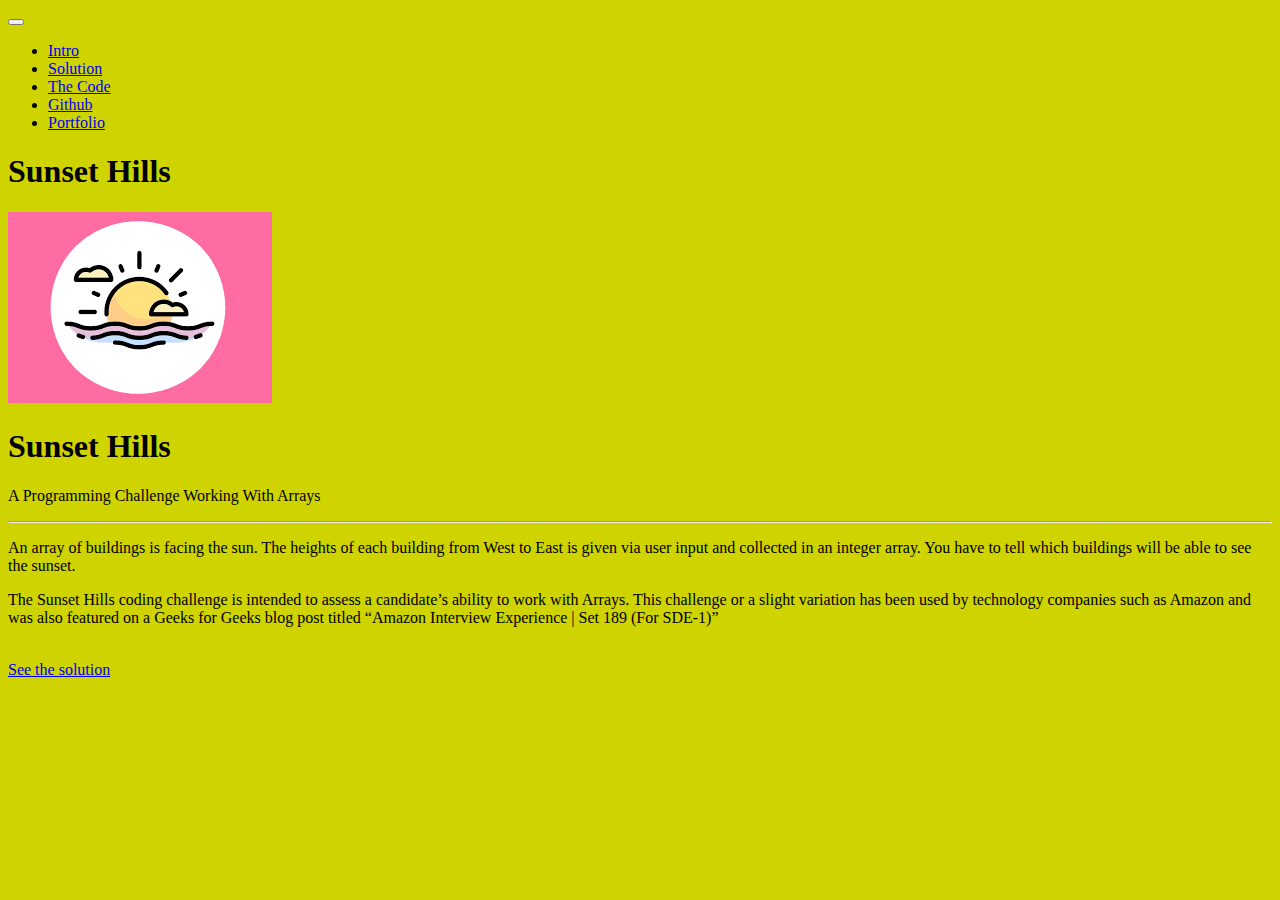
==== index.html @ 02dd3450 "first commit" ====
<!DOCTYPE html>
<html lang="en">

<head>

    <meta charset="utf-8">
    <meta name="viewport" content="width=device-width, initial-scale=1, shrink-to-fit=no">
    <meta name="description" content="">
    <meta name="author" content="">

    <title>Sunset Hills</title>

    <!-- Favicon -->
    <link rel="icon" type="image/png" sizes="32x32" href="/img/favicon-32x32.png">

    <!-- Bootstrap core CSS -->
    <link rel="stylesheet" href="https://stackpath.bootstrapcdn.com/bootstrap/4.5.0/css/bootstrap.min.css" integrity="sha384-9aIt2nRpC12Uk9gS9baDl411NQApFmC26EwAOH8WgZl5MYYxFfc+NcPb1dKGj7Sk" crossorigin="anonymous">

    <!-- Custom CSS -->
    <link href="css/custom.css" rel="stylesheet" />

</head>

<body>

    <!-- Navigation -->
    <nav class="navbar navbar-expand-lg navbar-dark bg-dark static-top">
        <div class="container">
            <!-- <a class="navbar-brand" href="/Index.html">Home</a> -->
            <button class="navbar-toggler" type="button" data-toggle="collapse" data-target="#navbarResponsive" aria-controls="navbarResponsive" aria-expanded="false" aria-label="Toggle navigation">
                <span class="navbar-toggler-icon"></span>
            </button>
            <div class="collapse navbar-collapse" id="navbarResponsive">
                <ul class="navbar-nav ml-auto">
                    <li class="nav-item active">
                        <a class="nav-link" href="/Index.html">Intro</a>
                    </li>
                    <li class="nav-item">
                        <a class="nav-link" href="/Solve.html">Solution</a>
                    </li>
                    <li class="nav-item">
                        <a class="nav-link" href="/Code.html">The Code</a>
                    </li>
                    <li class="nav-item">
                        <a class="nav-link" href="https://github.com/clnyce/" target="_blank">Github</a>
                    </li>
                    <li class="nav-item">
                        <a class="nav-link" href="https://chris-nyce-portfolio.netlify.app/" target="_blank">Portfolio</a>
                    </li>
                </ul>
            </div>
        </div>
    </nav>

    <!-- Page Content -->
    <div class="container">
        <div class="row">
            <div class="col-lg-12 align-self-center">
                <h1 class="mt-5">Sunset Hills</h1>
                <div class="jumbotron">
                    <div class="row">
                        <div class="col-4">
                            <img src="/img/sunsethills.png" />
                        </div>
                        <div id="taco-text" class="col">
                            <h1 class="display-4">Sunset Hills</h1>
                            <p class="lead">A Programming Challenge Working With Arrays</p>
                        </div>
                    </div>                    
                    <hr class="my-4">
                    <p class="card-text">
                        An array of buildings is facing the sun. The heights of each building from West to East is given via user input and collected in an integer array. You have to tell which buildings will be able to see the sunset.
                    </p>
                    <p class="card-text">
                        The Sunset Hills coding challenge is intended to assess a candidate’s ability to work with Arrays. This challenge or a slight variation has been used by technology companies such as Amazon and was also featured on a Geeks for Geeks blog post titled “Amazon Interview Experience | Set 189 (For SDE-1)”
                    </p>
                    <br>
                    <a class="btn btn-dark btn-lg" href="/Solve.html" role="button">See the solution</a>
                </div>
            </div>
        </div>
    </div>

    <!-- Bootstrap core JavaScript -->
    <script src="//code.jquery.com/jquery-3.5.1.slim.min.js" integrity="sha384-DfXdz2htPH0lsSSs5nCTpuj/zy4C+OGpamoFVy38MVBnE+IbbVYUew+OrCXaRkfj" crossorigin="anonymous"></script>
    <script src="//cdn.jsdelivr.net/npm/popper.js@1.16.0/dist/umd/popper.min.js" integrity="sha384-Q6E9RHvbIyZFJoft+2mJbHaEWldlvI9IOYy5n3zV9zzTtmI3UksdQRVvoxMfooAo" crossorigin="anonymous"></script>
    <script src="//stackpath.bootstrapcdn.com/bootstrap/4.5.0/js/bootstrap.min.js" integrity="sha384-OgVRvuATP1z7JjHLkuOU7Xw704+h835Lr+6QL9UvYjZE3Ipu6Tp75j7Bh/kR0JKI" crossorigin="anonymous"></script>

</body>

</html>
---- css/custom.css ----
#palindrome-section {
    margin-top: 15px;
    margin-bottom: 30px;
    width: 100%;
}

#palindrome-result {
    min-height: 30px;
}

.result-class {
    outline: 1px solid gray;
    padding: 0 15px;
    background-color: lightgray;
}

.p-3 {
    padding: .5rem !important;
}

.mb-5, .my-5 {
    text-align: left;
    margin-bottom: 1rem !important;
    width: 95%;
}
.palindrome-checkbox {
    margin-right: 16px;
}

#check-hr {
    margin-left: -15px;
    margin-right: 15px;
}

#checkboxes {
    margin-left: -14px;
    margin-right: 0px;
}

body {
    background-color: #cfd300;
}
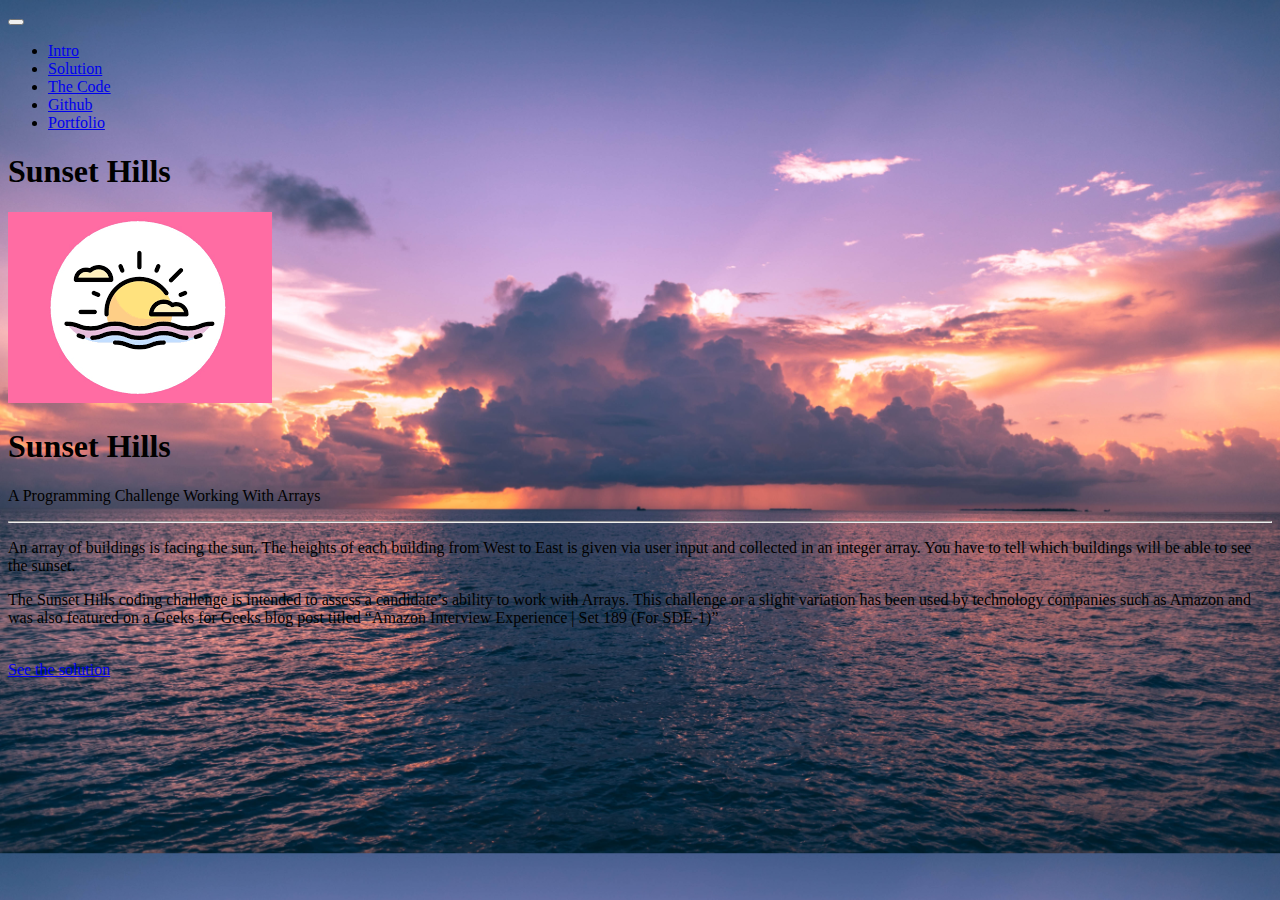
==== commit a7264c13: "Images added" ====
--- a/index.html
+++ b/index.html
@@ -21,7 +21,7 @@
 
 </head>
 
-<body>
+<body style="background-image: url(/img/sunset.jpg); background-size: 100%;">
 
     <!-- Navigation -->
     <nav class="navbar navbar-expand-lg navbar-dark bg-dark static-top">
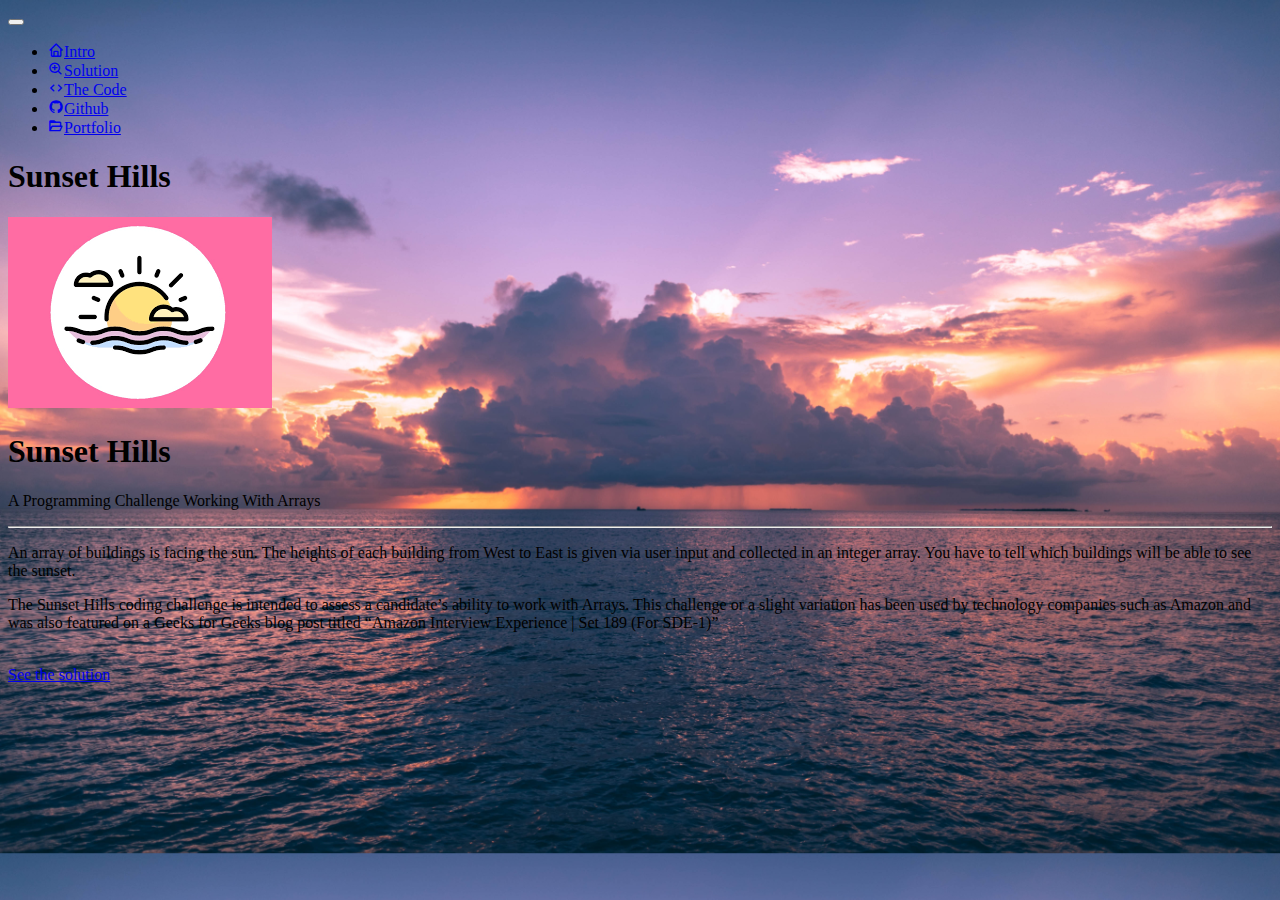
==== commit f1a86b59: "boxicons added" ====
--- a/index.html
+++ b/index.html
@@ -15,6 +15,7 @@
 
     <!-- Bootstrap core CSS -->
     <link rel="stylesheet" href="https://stackpath.bootstrapcdn.com/bootstrap/4.5.0/css/bootstrap.min.css" integrity="sha384-9aIt2nRpC12Uk9gS9baDl411NQApFmC26EwAOH8WgZl5MYYxFfc+NcPb1dKGj7Sk" crossorigin="anonymous">
+    <link rel='stylesheet' href='https://unpkg.com/boxicons@2.0.7/css/boxicons.min.css'>
 
     <!-- Custom CSS -->
     <link href="css/custom.css" rel="stylesheet" />
@@ -33,19 +34,19 @@
             <div class="collapse navbar-collapse" id="navbarResponsive">
                 <ul class="navbar-nav ml-auto">
                     <li class="nav-item active">
-                        <a class="nav-link" href="/Index.html">Intro</a>
+                        <a class="nav-link" href="/Index.html"><i class="bx bx-home"></i>Intro</a>
                     </li>
                     <li class="nav-item">
-                        <a class="nav-link" href="/Solve.html">Solution</a>
+                        <a class="nav-link" href="/Solve.html"><i class="bx bx-zoom-in"></i>Solution</a>
                     </li>
                     <li class="nav-item">
-                        <a class="nav-link" href="/Code.html">The Code</a>
+                        <a class="nav-link" href="/Code.html"><i class="bx bx-code"></i>The Code</a>
                     </li>
                     <li class="nav-item">
-                        <a class="nav-link" href="https://github.com/clnyce/" target="_blank">Github</a>
+                        <a class="nav-link" href="https://github.com/clnyce/SunsetHills" target="_blank"><i class="bx bxl-github"></i>Github</a>
                     </li>
                     <li class="nav-item">
-                        <a class="nav-link" href="https://chris-nyce-portfolio.netlify.app/" target="_blank">Portfolio</a>
+                        <a class="nav-link" href="https://chris-nyce-portfolio.netlify.app/" target="_blank"><i class="bx bx-folder-open"></i>Portfolio</a>
                     </li>
                 </ul>
             </div>
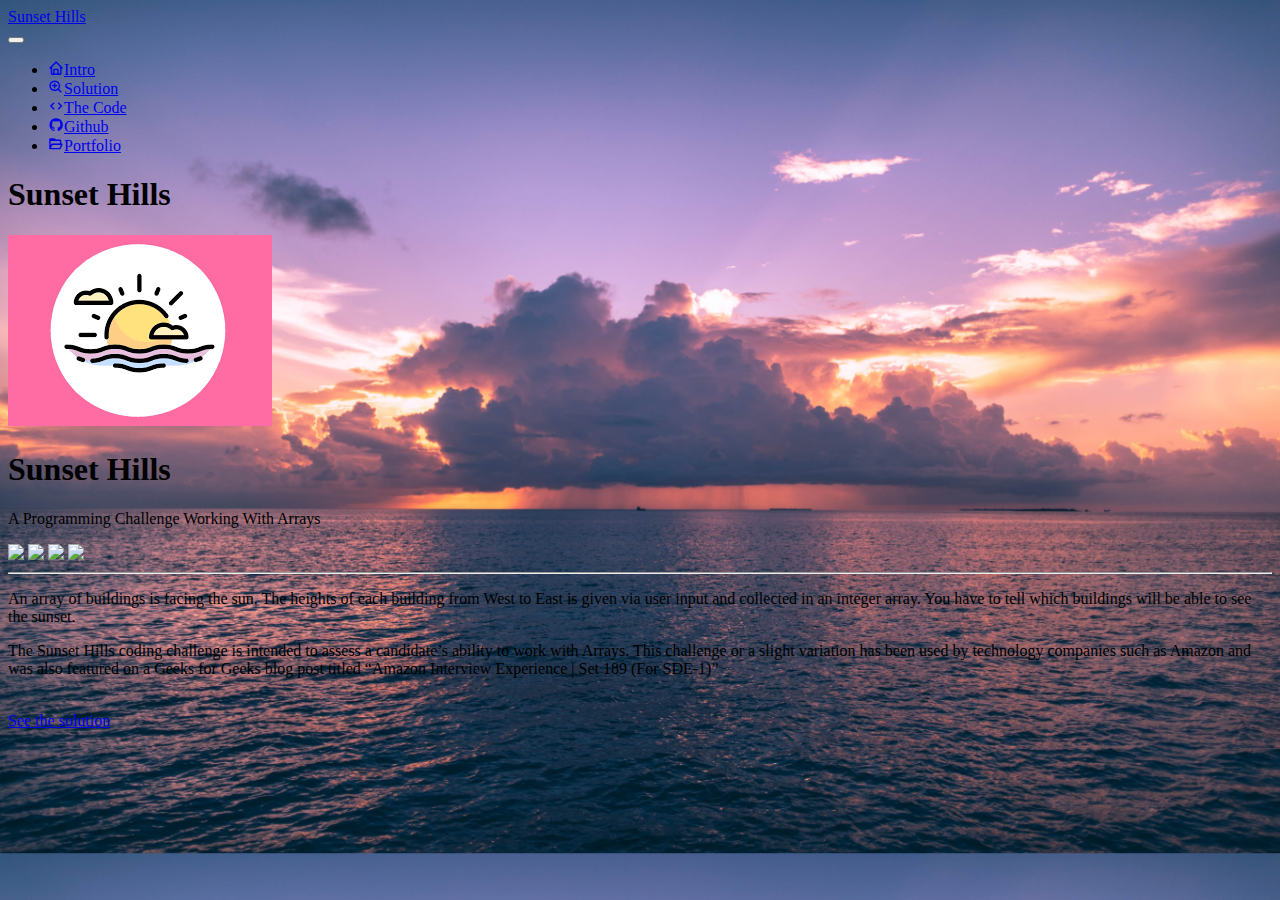
==== commit 562468f2: "Added Language Icons" ====
--- a/index.html
+++ b/index.html
@@ -26,6 +26,7 @@
 
     <!-- Navigation -->
     <nav class="navbar navbar-expand-lg navbar-dark bg-dark static-top">
+        <a class="navbar-brand" href="/index.html">Sunset Hills</a>
         <div class="container">
             <!-- <a class="navbar-brand" href="/Index.html">Home</a> -->
             <button class="navbar-toggler" type="button" data-toggle="collapse" data-target="#navbarResponsive" aria-controls="navbarResponsive" aria-expanded="false" aria-label="Toggle navigation">
@@ -66,6 +67,12 @@
                         <div id="taco-text" class="col">
                             <h1 class="display-4">Sunset Hills</h1>
                             <p class="lead">A Programming Challenge Working With Arrays</p>
+                            <div class="row">
+                                <img src="https://img.icons8.com/color/144/000000/css3.png" />
+                                <img src="https://img.icons8.com/color/144/000000/html-5.png" />
+                                <img src="https://img.icons8.com/color/144/000000/bootstrap.png"/>
+                                <img src="https://img.icons8.com/color/144/000000/javascript.png" />
+                              </div>        
                         </div>
                     </div>                    
                     <hr class="my-4">
